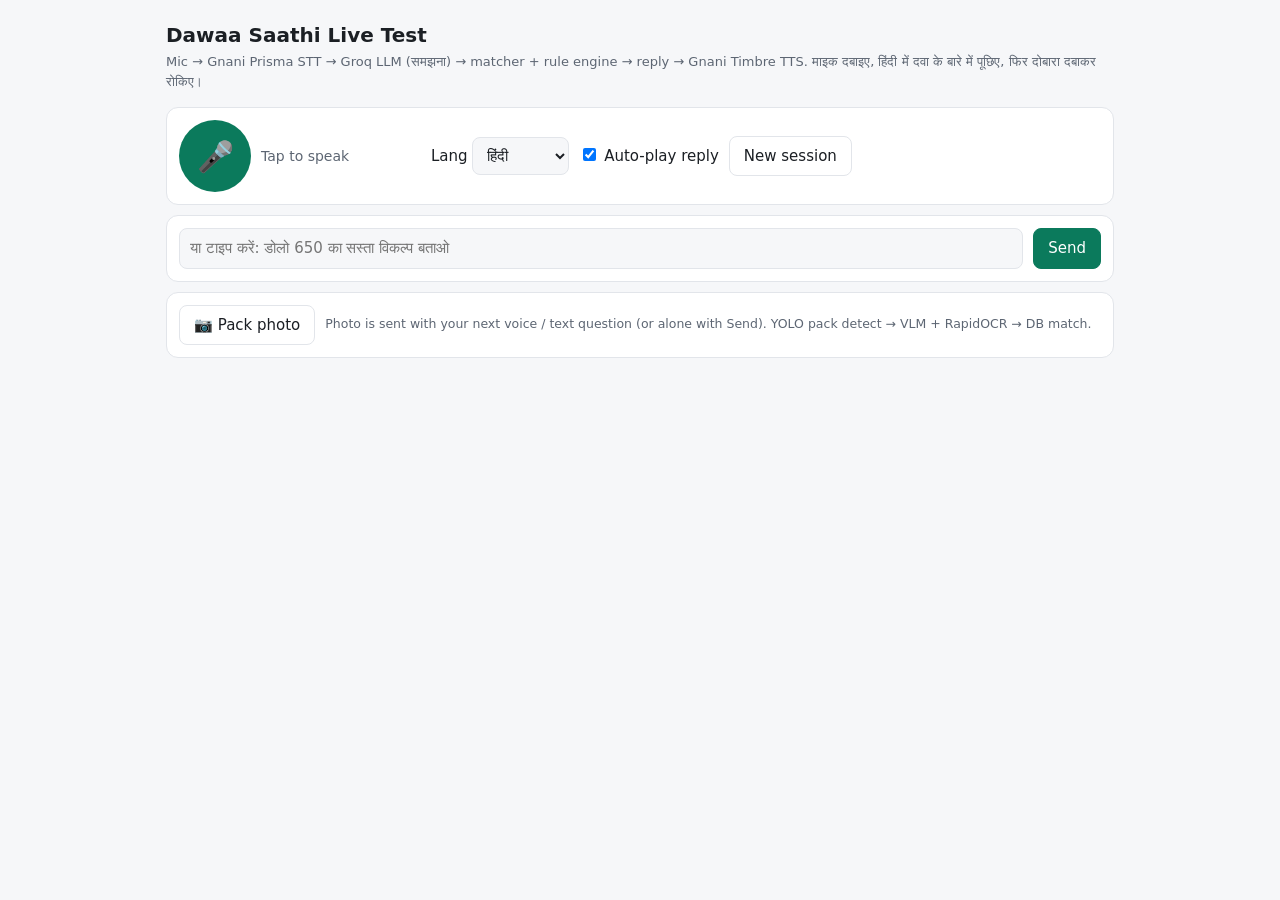
==== web/test.html @ 1ce7add4 "(feat):ocr+ data extraction through  image pipeline" ====
<!doctype html>
<html lang="hi">
<head>
<meta charset="utf-8">
<meta name="viewport" content="width=device-width, initial-scale=1">
<title>Dawaa Saathi Live Test</title>
<style>
  :root {
    --bg: #f6f7f9; --card: #fff; --ink: #1b1f24; --muted: #5d6673; --line: #e2e5ea;
    --accent: #0b7a5c; --accent-ink: #fff; --warn: #9a5b00; --warn-bg: #fff4e0;
    --bad: #b42318; --bad-bg: #fde8e7; --ok-bg: #e5f5ef; --code: #f0f2f5;
  }
  @media (prefers-color-scheme: dark) {
    :root {
      --bg: #111418; --card: #1a1e24; --ink: #e8eaed; --muted: #9aa3ad; --line: #2b313a;
      --accent: #2fbf8f; --accent-ink: #062018; --warn: #f0b252; --warn-bg: #33270f;
      --bad: #ff8a80; --bad-bg: #3a1714; --ok-bg: #12291f; --code: #22272e;
    }
  }
  * { box-sizing: border-box; }
  body { margin: 0; background: var(--bg); color: var(--ink);
         font: 15px/1.5 system-ui, "Noto Sans Devanagari", sans-serif; }
  main { max-width: 980px; margin: 0 auto; padding: 16px; }
  h1 { font-size: 20px; margin: 4px 0 2px; }
  .sub { color: var(--muted); margin: 0 0 16px; font-size: 13px; }
  .bar { display: flex; flex-wrap: wrap; gap: 10px; align-items: center; background: var(--card);
         border: 1px solid var(--line); border-radius: 12px; padding: 12px; }
  select, input[type=text], button { font: inherit; color: inherit; }
  select, input[type=text] { background: var(--bg); border: 1px solid var(--line); border-radius: 8px; padding: 8px 10px; }
  input[type=text] { flex: 1 1 260px; min-width: 0; }
  button { border: 1px solid var(--line); background: var(--card); border-radius: 8px; padding: 8px 14px; cursor: pointer; }
  button.primary { background: var(--accent); color: var(--accent-ink); border-color: var(--accent); }
  button:disabled { opacity: .5; cursor: default; }
  .photo-btn { display: inline-flex; align-items: center; gap: 6px; border: 1px solid var(--line); border-radius: 8px;
               padding: 8px 14px; cursor: pointer; background: var(--card); }
  #photoPrev { display: none; align-items: center; gap: 8px; font-size: 13px; color: var(--muted); }
  #photoPrev img, .thumb { max-height: 64px; max-width: 120px; border-radius: 6px; border: 1px solid var(--line); }
  .thumb { max-height: 140px; max-width: 220px; }
  #mic { width: 72px; height: 72px; border-radius: 50%; font-size: 30px; background: var(--accent);
         color: var(--accent-ink); border: none; position: relative; flex: none; }
  #mic.rec { background: var(--bad); color: #fff; }
  #mic .lvl { position: absolute; inset: -6px; border-radius: 50%; border: 3px solid var(--bad);
              transform: scale(1); opacity: 0; pointer-events: none; }
  #mic.rec .lvl { opacity: .6; }
  .status { color: var(--muted); font-size: 14px; min-width: 160px; }
  .turn { background: var(--card); border: 1px solid var(--line); border-radius: 12px; margin-top: 14px; overflow: hidden; }
  .turn header { display: flex; flex-wrap: wrap; gap: 8px; align-items: center; padding: 10px 14px;
                 border-bottom: 1px solid var(--line); }
  .pill { font-size: 12px; padding: 2px 8px; border-radius: 99px; background: var(--code); white-space: nowrap; }
  .pill.ok { background: var(--ok-bg); color: var(--accent); }
  .pill.warn { background: var(--warn-bg); color: var(--warn); }
  .pill.bad { background: var(--bad-bg); color: var(--bad); }
  .turn .body { padding: 12px 14px; display: grid; gap: 10px; }
  .row { display: grid; grid-template-columns: 130px 1fr; gap: 10px; }
  .row > b { color: var(--muted); font-weight: 600; font-size: 13px; padding-top: 1px; }
  .row > div { min-width: 0; overflow-wrap: anywhere; }
  .script { font-size: 17px; line-height: 1.6; }
  code, pre { background: var(--code); border-radius: 6px; font: 12.5px/1.45 ui-monospace, monospace; }
  code { padding: 1px 5px; }
  pre { padding: 10px; overflow-x: auto; margin: 0; max-height: 420px; }
  table { border-collapse: collapse; width: 100%; font-size: 13.5px; }
  th, td { text-align: left; padding: 4px 6px; border-bottom: 1px solid var(--line); vertical-align: top; }
  th { color: var(--muted); font-weight: 600; }
  td.n { text-align: right; font-variant-numeric: tabular-nums; white-space: nowrap; }
  .cands { display: flex; flex-wrap: wrap; gap: 8px; }
  details summary { cursor: pointer; color: var(--muted); font-size: 13px; }
  audio { width: 100%; max-width: 420px; height: 36px; }
  .err { color: var(--bad); }
  @media (max-width: 600px) {
    .row { grid-template-columns: 1fr; gap: 2px; }
    .table-wrap { overflow-x: auto; }
  }
</style>
</head>
<body>
<main>
  <h1>Dawaa Saathi Live Test</h1>
  <p class="sub">Mic → Gnani Prisma STT → Groq LLM (समझना) → matcher + rule engine → reply → Gnani Timbre TTS.
    माइक दबाइए, हिंदी में दवा के बारे में पूछिए, फिर दोबारा दबाकर रोकिए।</p>

  <div class="bar">
    <button id="mic" type="button" aria-label="Start recording"><span class="lvl"></span>🎤</button>
    <div class="status" id="status">Tap to speak</div>
    <label>Lang <select id="lang"><option value="hi">हिंदी</option><option value="en">English</option><option value="mr">मराठी</option></select></label>
    <label><input type="checkbox" id="autoplay" checked> Auto-play reply</label>
    <button id="reset" type="button">New session</button>
  </div>
  <div class="bar" style="margin-top:10px">
    <input type="text" id="text" placeholder="या टाइप करें: डोलो 650 का सस्ता विकल्प बताओ" autocomplete="off">
    <button id="send" class="primary" type="button">Send</button>
  </div>
  <div class="bar" style="margin-top:10px">
    <label class="photo-btn">📷 Pack photo<input type="file" id="photo" accept="image/*" capture="environment" hidden></label>
    <span id="photoPrev"><img alt="Selected pack photo"><span></span><button id="photoClear" type="button">✕</button></span>
    <small style="color:var(--muted)">Photo is sent with your next voice / text question (or alone with Send). YOLO pack detect → VLM + RapidOCR → DB match.</small>
  </div>

  <div id="log"></div>
</main>

<script>
(() => {
  const $ = (id) => document.getElementById(id);
  const micBtn = $("mic"), statusEl = $("status"), logEl = $("log");
  let sessionId = null, rec = null, busy = false, photo = null;

  const esc = (s) => String(s ?? "").replace(/[&<>"]/g, (c) => ({ "&": "&amp;", "<": "&lt;", ">": "&gt;", '"': "&quot;" }[c]));
  const setStatus = (t) => { statusEl.textContent = t; };

  // ---------------------------------------------------------------- recording (16 kHz mono WAV)
  async function startRec() {
    const stream = await navigator.mediaDevices.getUserMedia({
      audio: { channelCount: 1, echoCancellation: true, noiseSuppression: true, autoGainControl: true } });
    const ctx = new (window.AudioContext || window.webkitAudioContext)();
    const src = ctx.createMediaStreamSource(stream);
    const proc = ctx.createScriptProcessor(4096, 1, 1);
    const chunks = [];
    const ring = micBtn.querySelector(".lvl");
    proc.onaudioprocess = (e) => {
      const d = e.inputBuffer.getChannelData(0);
      chunks.push(new Float32Array(d));
      let peak = 0; for (let i = 0; i < d.length; i += 16) peak = Math.max(peak, Math.abs(d[i]));
      ring.style.transform = `scale(${1 + Math.min(peak * 2.5, 0.6)})`;
    };
    src.connect(proc); proc.connect(ctx.destination);
    rec = { stream, ctx, src, proc, chunks, t0: performance.now() };
    micBtn.classList.add("rec"); micBtn.setAttribute("aria-label", "Stop recording");
    setStatus("Listening… tap to stop");
  }

  async function stopRec() {
    const r = rec; rec = null;
    micBtn.classList.remove("rec"); micBtn.setAttribute("aria-label", "Start recording");
    r.proc.disconnect(); r.src.disconnect(); r.stream.getTracks().forEach((t) => t.stop());
    const rate = r.ctx.sampleRate; await r.ctx.close();
    const len = r.chunks.reduce((n, c) => n + c.length, 0);
    if (len < rate * 0.3) { setStatus("Too short, try again"); return null; }
    const all = new Float32Array(len); let o = 0;
    for (const c of r.chunks) { all.set(c, o); o += c.length; }
    const off = new OfflineAudioContext(1, Math.ceil(len * 16000 / rate), 16000);
    const buf = off.createBuffer(1, len, rate); buf.copyToChannel(all, 0);
    const s = off.createBufferSource(); s.buffer = buf; s.connect(off.destination); s.start();
    const out = (await off.startRendering()).getChannelData(0);
    return { wav: toWav(out, 16000), seconds: len / rate };
  }

  function toWav(f32, sr) {
    const b = new ArrayBuffer(44 + f32.length * 2), v = new DataView(b);
    const w = (o, s) => { for (let i = 0; i < s.length; i++) v.setUint8(o + i, s.charCodeAt(i)); };
    w(0, "RIFF"); v.setUint32(4, 36 + f32.length * 2, true); w(8, "WAVE"); w(12, "fmt ");
    v.setUint32(16, 16, true); v.setUint16(20, 1, true); v.setUint16(22, 1, true); v.setUint32(24, sr, true);
    v.setUint32(28, sr * 2, true); v.setUint16(32, 2, true); v.setUint16(34, 16, true); w(36, "data");
    v.setUint32(40, f32.length * 2, true);
    for (let i = 0; i < f32.length; i++) {
      const x = Math.max(-1, Math.min(1, f32[i])); v.setInt16(44 + i * 2, x < 0 ? x * 0x8000 : x * 0x7fff, true);
    }
    return new Blob([b], { type: "audio/wav" });
  }

  // ---------------------------------------------------------------- API
  async function query({ wav, text, label }) {
    busy = true; micBtn.disabled = true; $("send").disabled = true;
    setStatus("Thinking…");
    const fd = new FormData();
    fd.append("lang", $("lang").value);
    if (sessionId) fd.append("session_id", sessionId);
    if (wav) fd.append("audio", wav, "q.wav"); else if (text) fd.append("text", text);
    const sentPhoto = photo;
    if (sentPhoto) { fd.append("strip", sentPhoto, sentPhoto.name || "pack.jpg"); clearPhoto(); }
    const t0 = performance.now();
    try {
      const r = await fetch("/v1/query", { method: "POST", body: fd });
      const j = await r.json();
      render(j, { label, wav, photo: sentPhoto, wall: performance.now() - t0 });
    } catch (e) {
      renderError(String(e));
    } finally {
      busy = false; micBtn.disabled = false; $("send").disabled = false; setStatus("Tap to speak");
    }
  }

  async function confirm(candidateId, none) {
    if (!sessionId) return;
    setStatus("Thinking…");
    const t0 = performance.now();
    try {
      const r = await fetch("/v1/confirm", { method: "POST", headers: { "Content-Type": "application/json" },
        body: JSON.stringify({ session_id: sessionId, candidate_id: candidateId, none: !!none, lang: $("lang").value }) });
      render(await r.json(), { label: none ? "(none of these)" : `(chose ${candidateId})`, wall: performance.now() - t0 });
    } catch (e) { renderError(String(e)); }
    setStatus("Tap to speak");
  }

  // ---------------------------------------------------------------- rendering
  function pill(text, cls) { return `<span class="pill ${cls || ""}">${esc(text)}</span>`; }
  function row(label, html) { return html ? `<div class="row"><b>${esc(label)}</b><div>${html}</div></div>` : ""; }
  const money = (x) => x == null ? "–" : "₹" + Number(x).toFixed(2);

  function renderError(msg) {
    logEl.insertAdjacentHTML("afterbegin", `<section class="turn"><div class="body err">${esc(msg)}</div></section>`);
  }

  function render(j, { label, wav, photo: sentPhoto, wall }) {
    if (j.error) { renderError(`${j.error.code || "ERROR"}: ${j.error.message || JSON.stringify(j.error)}`); return; }
    sessionId = j.session_id || sessionId;
    const ds = j.data_sources || {}, llm = ds.llm || {}, asr = ds.asr || {}, tm = j.timings_ms || {};
    const st = j.status, stCls = st === "ok" ? "ok" : (st === "error" ? "bad" : "warn");
    const v = j.verdict || {};
    let html = `<header>${pill(st, stCls)}${j.intent ? pill(j.intent) : ""}${v.code ? pill(v.code, v.code === "BANNED_COMBINATION" ? "bad" : "") : ""}
      ${pill(`pipeline ${Math.round(tm.total ?? 0)} ms`)}${pill(`wall ${Math.round(wall)} ms`)}${pill("tts: " + (j.tts || "–"))}</header><div class="body">`;

    if (wav) html += row("Your audio", `<audio controls src="${URL.createObjectURL(wav)}"></audio>`);
    else if (label) html += row("You sent", esc(label));
    html += row("Transcript", j.transcript ? `<span class="script">${esc(j.transcript)}</span>` +
      (asr.model ? ` ${pill(asr.model)} ${pill((tm.asr ?? "–") + " ms")}` : "") : "");
    if (asr.dual?.length) html += row("Dual ASR", asr.dual.map((d) =>
      `${pill(d.model)} score ${d.score} · ${d.ms} ms · ${esc(d.text)}`).join("<br>"));
    if (sentPhoto) html += row("Photo", `<img class="thumb" alt="Sent pack photo" src="${URL.createObjectURL(sentPhoto)}">`);
    const oc = ds.ocr?.strip;
    if (oc) {
      const d = oc.detect, rd = oc.read, cc = oc.crosscheck;
      html += row("1 · Detect (YOLO)", !d ? pill("detector off") : d.error ? `<span class="err">${esc(d.error)}</span>` :
        (d.pack ? `${pill(d.pack.label + " " + d.pack.conf, "ok")} ${pill("area " + d.pack.area)} ${pill(d.cropped ? "cropped" : "full photo")}`
                : pill("no pack box → full photo", "warn")) + ` ${pill(d.ms + " ms")}`);
      html += row("2 · Read", `${pill(oc.provider, oc.provider.startsWith("groq") || oc.provider.startsWith("anthropic") ? "ok" : "warn")}` +
        (oc.local_ocr_ms != null ? ` ${pill("RapidOCR " + oc.local_ocr_ms + " ms")}` : "") +
        (oc.fallback_reason ? `<br><small class="err">${esc(oc.fallback_reason)}</small>` : "") +
        (rd ? `<br>brand: <b>${esc(rd.brand ?? "–")}</b> · salts: ${esc((rd.salts || []).join(", ") || "–")}` +
              (rd.category ? ` · ${pill(rd.category, rd.category === "supplement" ? "warn" : "")}` : "") +
              (rd.big_text?.length ? `<br><small>largest text: ${esc(rd.big_text.join(" | "))}</small>` : "") : ""));
      if (cc) html += row("3 · Cross-check", `${pill(cc.agree ? "VLM = OCR" : "VLM ≠ OCR", cc.agree ? "ok" : "bad")} VLM: ${esc(cc.vlm_salts.join(", "))} · OCR: ${esc(cc.ocr_salts.join(", "))}`);
      if (oc.brand_match?.length) html += row("4 · DB match", oc.brand_match.map((b) =>
        `${pill(b.salts_agree ? "accepted" : "rejected: salts/strength differ", b.salts_agree ? "ok" : "warn")} “${esc(b.line)}” → ${esc(b.brand)} (${b.score})`).join("<br>"));
    }
    if (ds.error) html += row("Error", `<span class="err">${esc(JSON.stringify(ds.error))}</span>`);

    const nlu = llm.nlu;
    if (nlu) html += row("LLM understand", nlu.error ? `<span class="err">${esc(nlu.error)}</span>` :
      `${pill(nlu.used ? "used" : "rule NLU kept", nlu.used ? "ok" : "")} ${pill(nlu.ms + " ms")}<br><code>${esc(JSON.stringify(nlu.output))}</code>`);

    const wu = llm.web_uses;
    if (wu) html += row("Web lookup", wu.found
      ? `${pill(wu.source, "ok")} ${pill((wu.uses || []).join(", "))} ${pill(wu.cached ? "cached" : (wu.ms + " ms"))}<br>
         <small>“${esc(wu.evidence)}”<br><a href="${esc(wu.url)}" target="_blank" rel="noopener">${esc(wu.url)}</a></small>`
      : pill("no trusted source found", "warn"));

    const m = j.match;
    if (m) html += row("Matched", `<b>${esc(m.brand)}</b> ${pill("conf " + m.confidence)} ${pill("heard: " + m.heard)} ${pill(m.source)}`);
    const f = v.facts || {};
    if (f.salts) html += row("Contains", esc(f.salts.join(" + ")) + ` · ${esc(f.form || "")} ${esc(f.release || "")}` +
      (f.mrp != null ? ` · MRP ${money(f.mrp)} / ${f.pack_qty ?? "?"}` : ""));

    if (j.candidates?.length) {
      html += row("Did you mean", `<div class="cands">${j.candidates.map((c) =>
        `<button type="button" data-cand="${esc(c.candidate_id)}">${esc(c.label)} <small>(${c.confidence})</small></button>`).join("")}
        <button type="button" data-none="1">None of these</button></div>`);
    }

    const p = j.price;
    if (p && (p.mrp != null || p.reference != null || p.nppa_ceiling_unit != null)) {
      html += row("Price", `MRP ${money(p.mrp)} / ${p.pack_qty ?? "?"} · Jan Aushadhi ${money(p.reference)} / ${p.reference_pack_qty ?? "?"}` +
        (p.ratio ? ` · ${p.ratio}×` : "") + (p.nppa_ceiling_unit != null ? ` · NPPA ceiling ${money(p.nppa_ceiling_unit)}/unit` : "") +
        (p.above_ceiling ? " " + pill("above ceiling", "bad") : (p.above_ceiling === false ? " " + pill("within ceiling", "ok") : "")));
    }

    if (j.alternatives?.length) {
      html += row("Alternatives", `<div class="table-wrap"><table><thead><tr><th>Name</th><th>Price</th><th>Pack</th><th>Per unit</th><th>Saves</th><th>Source</th></tr></thead><tbody>${
        j.alternatives.map((a) => `<tr><td>${a.is_jan_aushadhi ? pill("JA", "ok") + " " : ""}${esc(a.name)}</td><td class="n">${money(a.price)}</td>
        <td class="n">${a.pack_qty ?? "–"}</td><td class="n">${money(a.unit_price)}</td><td class="n">${a.saves_pct != null ? a.saves_pct + "%" : "–"}</td>
        <td><small>${esc(a.source)} (${esc(a.as_of || "")})</small></td></tr>`).join("")}</tbody></table></div>`);
    }
    if (j.flags?.length) html += row("Flags", j.flags.map((x) => pill(typeof x === "string" ? x : (x.code || JSON.stringify(x)), "warn")).join(" "));

    const rep = llm.reply;
    if (rep) html += row("LLM reply", rep.error ? `<span class="err">${esc(rep.error)}</span>` :
      `${pill(rep.used ? "used" : "rejected → template", rep.used ? "ok" : "warn")} ${pill(rep.ms + " ms")}` +
      (rep.rejected ? ` <small>${esc(JSON.stringify(rep.rejected))}</small><br><small>LLM said: ${esc(rep.candidate || "")}</small>` : ""));

    const audioId = `a_${j.audio_id}`;
    html += row("Reply", `<div class="script">${esc(j.script?.text || "")}</div>` +
      (j.audio_id ? `<audio id="${audioId}" controls preload="none" src="/v1/audio/${j.audio_id}.wav"></audio>` : ""));
    if (j.script?.chemist_text) html += row("For chemist", esc(j.script.chemist_text));

    html += row("Timings", `<code>${esc(JSON.stringify(Object.fromEntries(Object.entries(tm).filter(([, x]) => x != null))))}</code>`);
    if (ds.brands) html += row("Data", `<small>brands: ${esc(ds.brands.source)} (${esc(ds.brands.as_of)}, ${ds.brands.rows} rows) · price: ${esc(ds.price_ref?.source || "")} (${esc(ds.price_ref?.as_of || "")})</small>`);
    html += `<details><summary>Raw JSON</summary><pre>${esc(JSON.stringify(j, null, 2))}</pre></details></div>`;

    const sec = document.createElement("section");
    sec.className = "turn"; sec.innerHTML = html;
    sec.querySelectorAll("[data-cand]").forEach((b) => b.addEventListener("click", () => confirm(b.dataset.cand)));
    sec.querySelectorAll("[data-none]").forEach((b) => b.addEventListener("click", () => confirm(null, true)));
    logEl.prepend(sec);
    const a = document.getElementById(audioId);
    if (a && $("autoplay").checked) a.play().catch(() => {});
  }

  // ---------------------------------------------------------------- wiring
  micBtn.addEventListener("click", async () => {
    if (busy) return;
    if (!rec) {
      try { await startRec(); }
      catch (e) { setStatus("Mic blocked: " + e.message); }
      return;
    }
    const out = await stopRec();
    if (out) await query({ wav: out.wav, label: `${out.seconds.toFixed(1)} s audio` });
  });
  $("send").addEventListener("click", () => {
    if (busy) return;
    const t = $("text").value.trim();
    if (t || photo) query({ text: t, label: t || "(photo only)" });
  });
  function clearPhoto() { photo = null; $("photo").value = ""; $("photoPrev").style.display = "none"; }
  $("photo").addEventListener("change", (e) => {
    photo = e.target.files[0] || null;
    if (!photo) return clearPhoto();
    const pv = $("photoPrev");
    pv.querySelector("img").src = URL.createObjectURL(photo);
    pv.querySelector("span").textContent = `${photo.name} · ${(photo.size / 1024).toFixed(0)} KB`;
    pv.style.display = "inline-flex";
  });
  $("photoClear").addEventListener("click", clearPhoto);
  $("text").addEventListener("keydown", (e) => { if (e.key === "Enter") $("send").click(); });
  $("reset").addEventListener("click", () => { sessionId = null; logEl.innerHTML = ""; setStatus("New session. Tap to speak"); });
  if (!window.isSecureContext) setStatus("Mic needs https or localhost");
})();
</script>
</body>
</html>
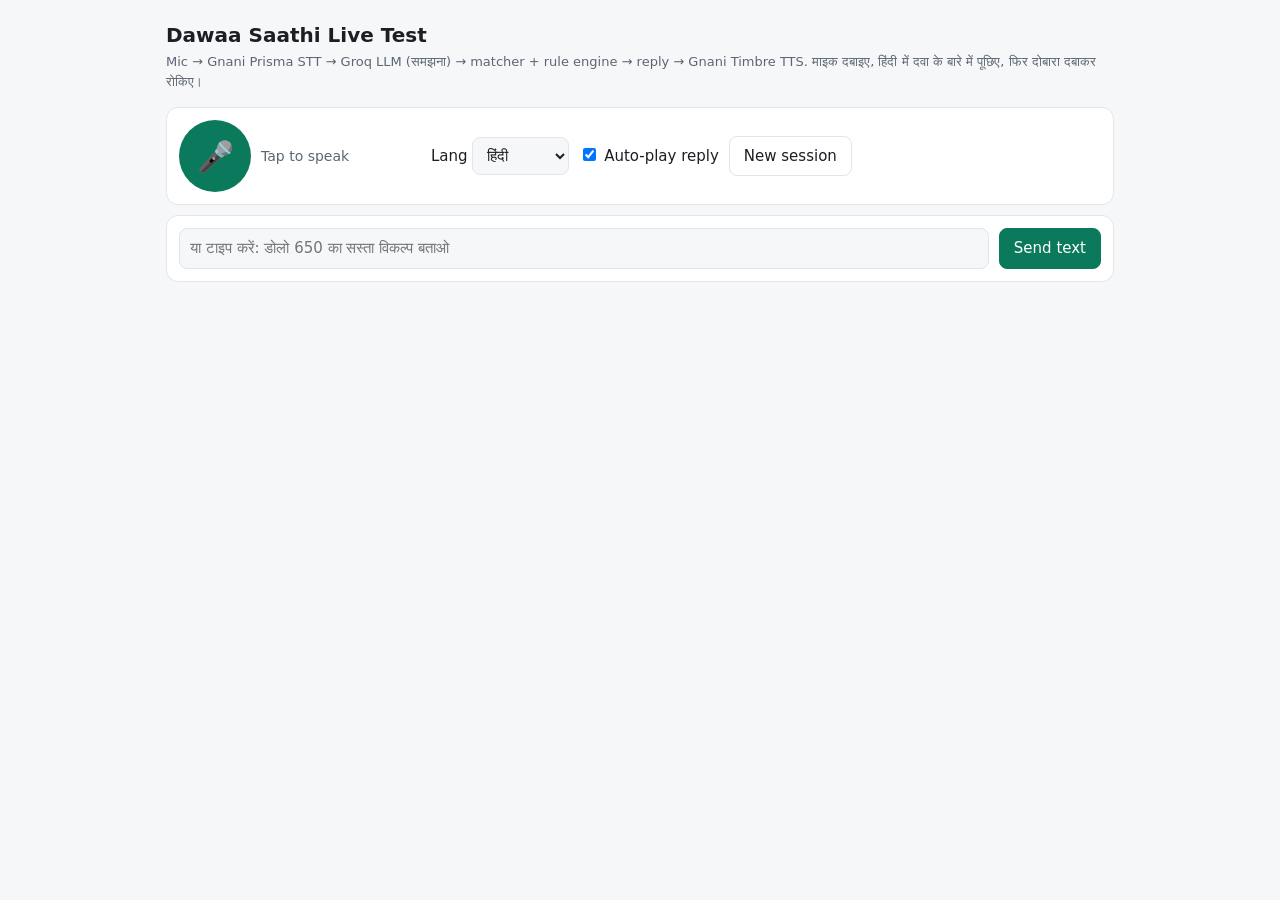
==== commit 1b91750a: "(feat):     stt and tts  input and output . and data enabled output extraction" ====
--- a/web/test.html
+++ b/web/test.html
@@ -31,11 +31,6 @@
   button { border: 1px solid var(--line); background: var(--card); border-radius: 8px; padding: 8px 14px; cursor: pointer; }
   button.primary { background: var(--accent); color: var(--accent-ink); border-color: var(--accent); }
   button:disabled { opacity: .5; cursor: default; }
-  .photo-btn { display: inline-flex; align-items: center; gap: 6px; border: 1px solid var(--line); border-radius: 8px;
-               padding: 8px 14px; cursor: pointer; background: var(--card); }
-  #photoPrev { display: none; align-items: center; gap: 8px; font-size: 13px; color: var(--muted); }
-  #photoPrev img, .thumb { max-height: 64px; max-width: 120px; border-radius: 6px; border: 1px solid var(--line); }
-  .thumb { max-height: 140px; max-width: 220px; }
   #mic { width: 72px; height: 72px; border-radius: 50%; font-size: 30px; background: var(--accent);
          color: var(--accent-ink); border: none; position: relative; flex: none; }
   #mic.rec { background: var(--bad); color: #fff; }
@@ -87,12 +82,7 @@
   </div>
   <div class="bar" style="margin-top:10px">
     <input type="text" id="text" placeholder="या टाइप करें: डोलो 650 का सस्ता विकल्प बताओ" autocomplete="off">
-    <button id="send" class="primary" type="button">Send</button>
-  </div>
-  <div class="bar" style="margin-top:10px">
-    <label class="photo-btn">📷 Pack photo<input type="file" id="photo" accept="image/*" capture="environment" hidden></label>
-    <span id="photoPrev"><img alt="Selected pack photo"><span></span><button id="photoClear" type="button">✕</button></span>
-    <small style="color:var(--muted)">Photo is sent with your next voice / text question (or alone with Send). YOLO pack detect → VLM + RapidOCR → DB match.</small>
+    <button id="send" class="primary" type="button">Send text</button>
   </div>
 
   <div id="log"></div>
@@ -102,7 +92,7 @@
 (() => {
   const $ = (id) => document.getElementById(id);
   const micBtn = $("mic"), statusEl = $("status"), logEl = $("log");
-  let sessionId = null, rec = null, busy = false, photo = null;
+  let sessionId = null, rec = null, busy = false;
 
   const esc = (s) => String(s ?? "").replace(/[&<>"]/g, (c) => ({ "&": "&amp;", "<": "&lt;", ">": "&gt;", '"': "&quot;" }[c]));
   const setStatus = (t) => { statusEl.textContent = t; };
@@ -164,14 +154,12 @@
     const fd = new FormData();
     fd.append("lang", $("lang").value);
     if (sessionId) fd.append("session_id", sessionId);
-    if (wav) fd.append("audio", wav, "q.wav"); else if (text) fd.append("text", text);
-    const sentPhoto = photo;
-    if (sentPhoto) { fd.append("strip", sentPhoto, sentPhoto.name || "pack.jpg"); clearPhoto(); }
+    if (wav) fd.append("audio", wav, "q.wav"); else fd.append("text", text);
     const t0 = performance.now();
     try {
       const r = await fetch("/v1/query", { method: "POST", body: fd });
       const j = await r.json();
-      render(j, { label, wav, photo: sentPhoto, wall: performance.now() - t0 });
+      render(j, { label, wav, wall: performance.now() - t0 });
     } catch (e) {
       renderError(String(e));
     } finally {
@@ -200,7 +188,7 @@
     logEl.insertAdjacentHTML("afterbegin", `<section class="turn"><div class="body err">${esc(msg)}</div></section>`);
   }
 
-  function render(j, { label, wav, photo: sentPhoto, wall }) {
+  function render(j, { label, wav, wall }) {
     if (j.error) { renderError(`${j.error.code || "ERROR"}: ${j.error.message || JSON.stringify(j.error)}`); return; }
     sessionId = j.session_id || sessionId;
     const ds = j.data_sources || {}, llm = ds.llm || {}, asr = ds.asr || {}, tm = j.timings_ms || {};
@@ -215,23 +203,6 @@
       (asr.model ? ` ${pill(asr.model)} ${pill((tm.asr ?? "–") + " ms")}` : "") : "");
     if (asr.dual?.length) html += row("Dual ASR", asr.dual.map((d) =>
       `${pill(d.model)} score ${d.score} · ${d.ms} ms · ${esc(d.text)}`).join("<br>"));
-    if (sentPhoto) html += row("Photo", `<img class="thumb" alt="Sent pack photo" src="${URL.createObjectURL(sentPhoto)}">`);
-    const oc = ds.ocr?.strip;
-    if (oc) {
-      const d = oc.detect, rd = oc.read, cc = oc.crosscheck;
-      html += row("1 · Detect (YOLO)", !d ? pill("detector off") : d.error ? `<span class="err">${esc(d.error)}</span>` :
-        (d.pack ? `${pill(d.pack.label + " " + d.pack.conf, "ok")} ${pill("area " + d.pack.area)} ${pill(d.cropped ? "cropped" : "full photo")}`
-                : pill("no pack box → full photo", "warn")) + ` ${pill(d.ms + " ms")}`);
-      html += row("2 · Read", `${pill(oc.provider, oc.provider.startsWith("groq") || oc.provider.startsWith("anthropic") ? "ok" : "warn")}` +
-        (oc.local_ocr_ms != null ? ` ${pill("RapidOCR " + oc.local_ocr_ms + " ms")}` : "") +
-        (oc.fallback_reason ? `<br><small class="err">${esc(oc.fallback_reason)}</small>` : "") +
-        (rd ? `<br>brand: <b>${esc(rd.brand ?? "–")}</b> · salts: ${esc((rd.salts || []).join(", ") || "–")}` +
-              (rd.category ? ` · ${pill(rd.category, rd.category === "supplement" ? "warn" : "")}` : "") +
-              (rd.big_text?.length ? `<br><small>largest text: ${esc(rd.big_text.join(" | "))}</small>` : "") : ""));
-      if (cc) html += row("3 · Cross-check", `${pill(cc.agree ? "VLM = OCR" : "VLM ≠ OCR", cc.agree ? "ok" : "bad")} VLM: ${esc(cc.vlm_salts.join(", "))} · OCR: ${esc(cc.ocr_salts.join(", "))}`);
-      if (oc.brand_match?.length) html += row("4 · DB match", oc.brand_match.map((b) =>
-        `${pill(b.salts_agree ? "accepted" : "rejected: salts/strength differ", b.salts_agree ? "ok" : "warn")} “${esc(b.line)}” → ${esc(b.brand)} (${b.score})`).join("<br>"));
-    }
     if (ds.error) html += row("Error", `<span class="err">${esc(JSON.stringify(ds.error))}</span>`);
 
     const nlu = llm.nlu;
@@ -305,21 +276,7 @@
     const out = await stopRec();
     if (out) await query({ wav: out.wav, label: `${out.seconds.toFixed(1)} s audio` });
   });
-  $("send").addEventListener("click", () => {
-    if (busy) return;
-    const t = $("text").value.trim();
-    if (t || photo) query({ text: t, label: t || "(photo only)" });
-  });
-  function clearPhoto() { photo = null; $("photo").value = ""; $("photoPrev").style.display = "none"; }
-  $("photo").addEventListener("change", (e) => {
-    photo = e.target.files[0] || null;
-    if (!photo) return clearPhoto();
-    const pv = $("photoPrev");
-    pv.querySelector("img").src = URL.createObjectURL(photo);
-    pv.querySelector("span").textContent = `${photo.name} · ${(photo.size / 1024).toFixed(0)} KB`;
-    pv.style.display = "inline-flex";
-  });
-  $("photoClear").addEventListener("click", clearPhoto);
+  $("send").addEventListener("click", () => { const t = $("text").value.trim(); if (t) query({ text: t, label: t }); });
   $("text").addEventListener("keydown", (e) => { if (e.key === "Enter") $("send").click(); });
   $("reset").addEventListener("click", () => { sessionId = null; logEl.innerHTML = ""; setStatus("New session. Tap to speak"); });
   if (!window.isSecureContext) setStatus("Mic needs https or localhost");
